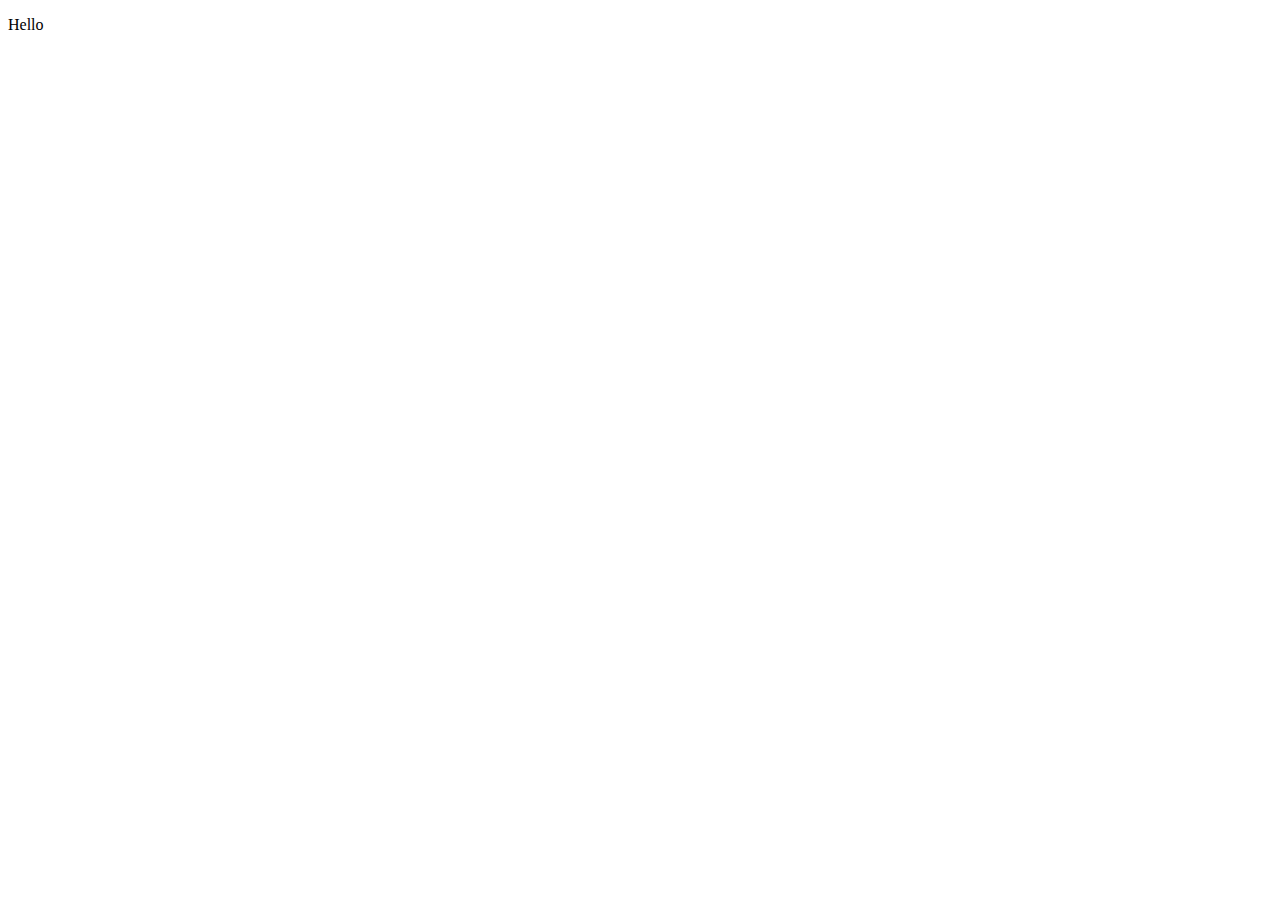
==== index.html @ 47b72fe4 "Added Homepage" ====
<!DOCTYPE html>
<html lang="en">
<head>
    <meta charset="UTF-8">
    <meta http-equiv="X-UA-Compatible" content="IE=edge">
    <meta name="viewport" content="width=device-width, initial-scale=1.0">
    <title>Home</title>
</head>
<body>
    <p>Hello</p>
</body>
</html>
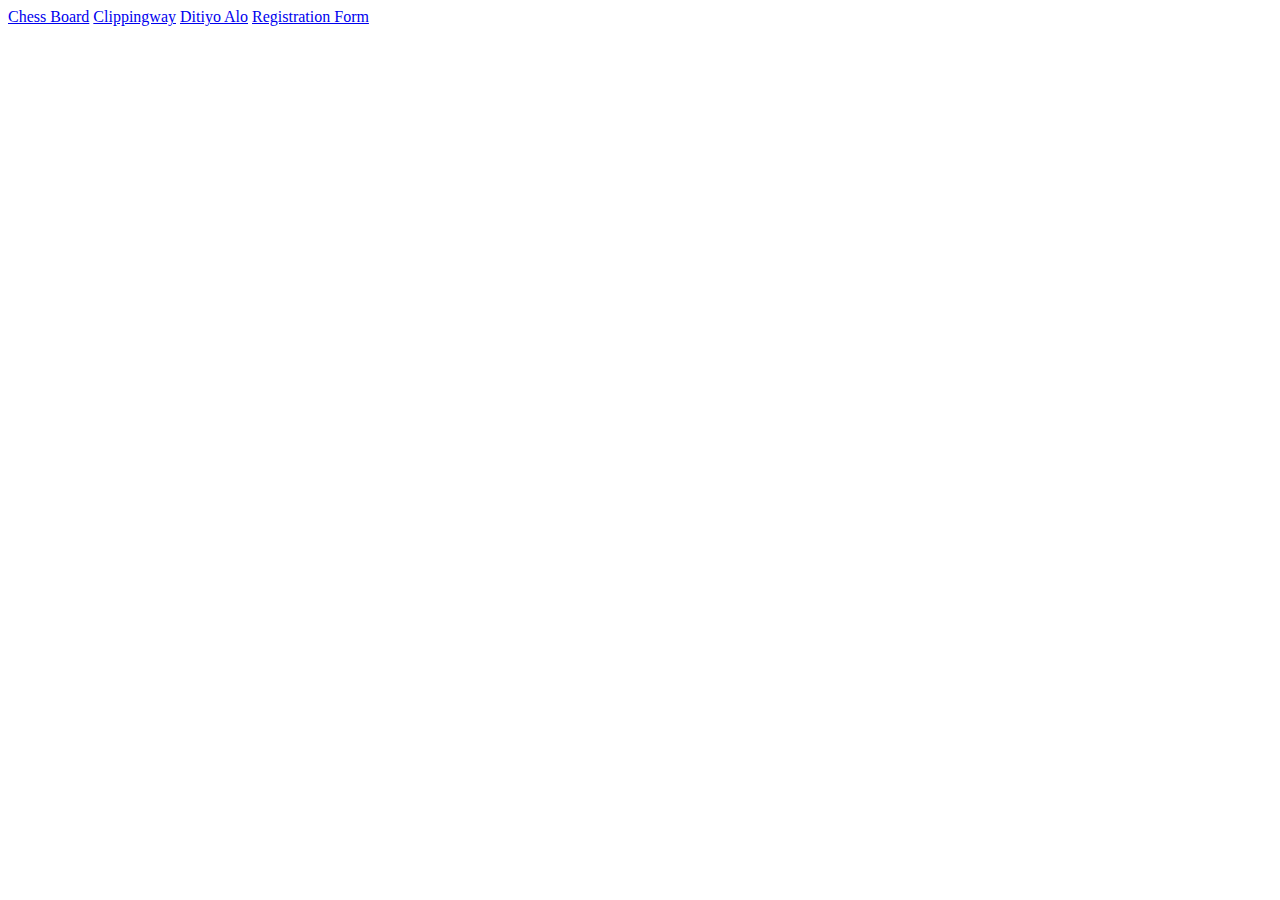
==== commit 5550ae49: "Added links to go to other pages from the homepage" ====
--- a/index.html
+++ b/index.html
@@ -7,6 +7,9 @@
     <title>Home</title>
 </head>
 <body>
-    <p>Hello</p>
+    <a href="./Chess Board/index.html">Chess Board</a>
+    <a href="ClippingWay/home.html">Clippingway</a>
+    <a href="Ditiyo Alo/index.html">Ditiyo Alo</a>
+    <a href="Registration Form/index.html">Registration Form</a>
 </body>
 </html>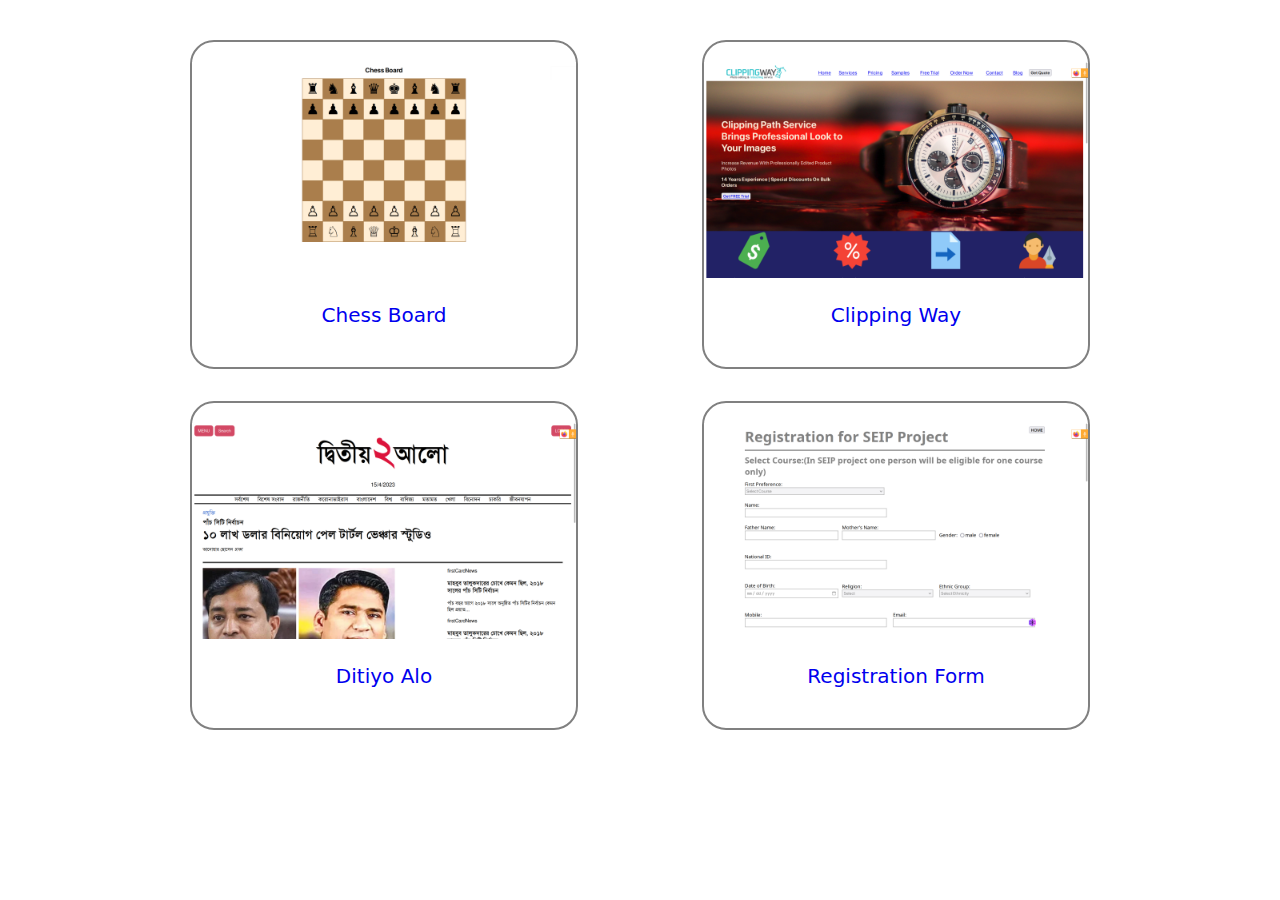
==== commit 457e1fcb: "Homepage styling by adding tiles for each project pages" ====
--- a/index.html
+++ b/index.html
@@ -5,11 +5,77 @@
     <meta http-equiv="X-UA-Compatible" content="IE=edge">
     <meta name="viewport" content="width=device-width, initial-scale=1.0">
     <title>Home</title>
+    <style>
+        *{
+            font-family:system-ui, -apple-system, BlinkMacSystemFont, 'Segoe UI', Roboto, Oxygen, Ubuntu, Cantarell, 'Open Sans', 'Helvetica Neue', sans-serif;
+        }
+
+        .grid-tiles{
+            width: 80vw;
+            padding-top: 2rem;
+            margin:auto;
+            row-gap: 2rem;
+            display:grid;
+            grid-template-columns: repeat(2, 1fr);
+        }
+        .tile{
+            width: 30vw;
+            margin: auto;
+            aspect-ratio: 16/9;
+            border: 2px solid grey;
+            border-radius: 1.5rem;
+            font-size: 1.25rem;
+            transition: 0.2s;
+        }
+        a{
+            text-decoration: none;
+        }
+
+        a:active{
+            color:aqua
+        }
+
+        .tile:hover{
+            transform: scale(1.05);
+        }
+        .tile > p{
+            text-align: center;
+            vertical-align: middle;
+            padding-bottom: 1.25rem;
+        }
+        .tile > img{
+            width: 100%;
+            padding-top: 1.25rem;
+            border:0;
+        }
+    </style>
 </head>
 <body>
-    <a href="./Chess Board/index.html">Chess Board</a>
-    <a href="ClippingWay/home.html">Clippingway</a>
-    <a href="Ditiyo Alo/index.html">Ditiyo Alo</a>
-    <a href="Registration Form/index.html">Registration Form</a>
+    <div class="grid-tiles">
+        <a href="./Projects/Chess Board/index.html">
+            <div class="tile" background-image="./Images/ChessBoard SS.png">
+                <img src="./Images/ChessBoard SS.png" alt="ChessBoard Page" srcset="">
+                <p>Chess Board</p>
+            </div>
+        </a>
+        <a href="./Projects/ClippingWay/home.html">
+            <div class="tile">
+                <img src="./Images/ClippingWay SS.png" alt="ClippngWay Page">
+                <p>Clipping Way</p>
+            </div>
+        </a>
+        <a href="./Projects/Ditiyo Alo/index.html">
+            <div class="tile">
+                <img src="./Images/Ditiyo Alo SS.png" alt="Ditiyo Alo Page">
+                <p>Ditiyo Alo</p>
+            </div>
+        </a>
+        <a href="./Projects/Registration Form/index.html">
+            <div class="tile">
+                <img src="./Images/Registration SS.png" alt="Registration Page">
+                <p>Registration Form</p>
+            </div>
+        </a>
+    </div>
 </body>
 </html>